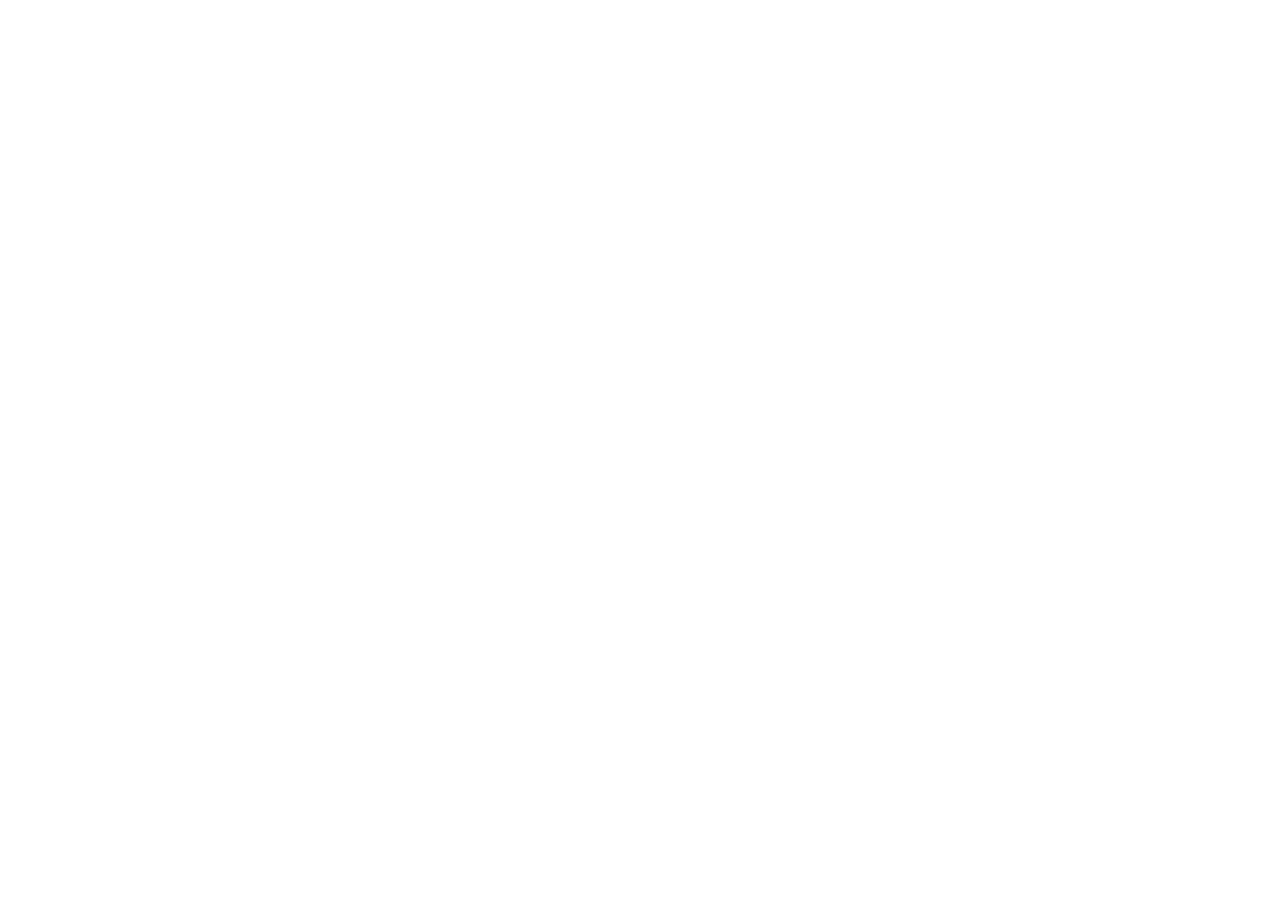
==== index.html @ 43538a4d "Teste git" ====
<!DOCTYPE html>
<html lang="pt-BR">
<head>
    <meta charset="UTF-8">
    <meta name="viewport" content="width=device-width, initial-scale=1.0">
    <title>TECHFIT</title>
</head>
<body>
    
</body>
</html>
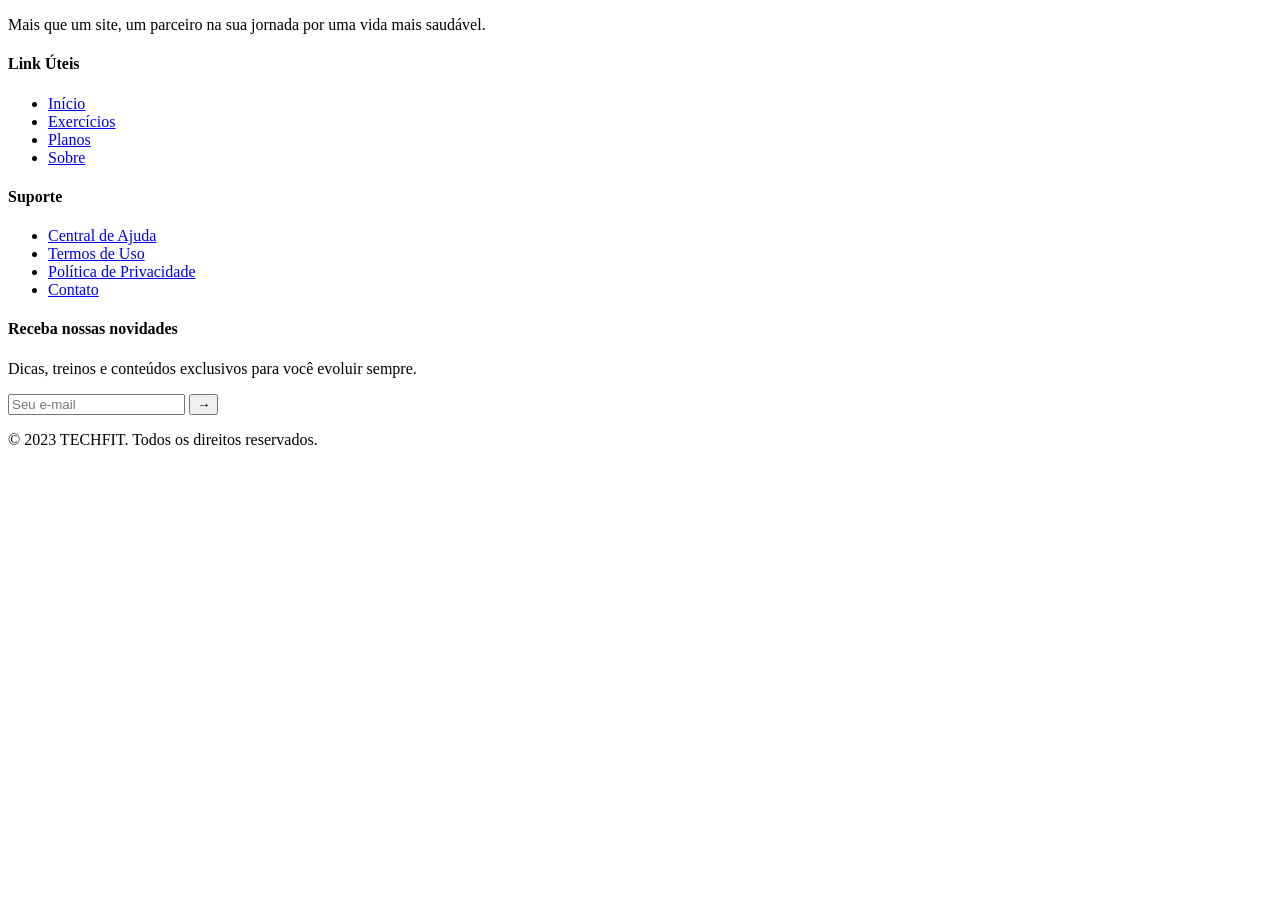
==== commit 1586b721: "Feat: desenvolvimento do footer da página, sem incluir, ainda, a estilização do css" ====
--- a/index.html
+++ b/index.html
@@ -6,6 +6,77 @@
     <title>TECHFIT</title>
 </head>
 <body>
+
+    <footer>
+        <section class="footer_superior">
+
+            <section class="footer_coluna">
+
+                <section class="logo">
+                    <section class="logo_icone">
+
+                    </section>
+                    <p>Mais que um site, um parceiro na sua jornada por uma vida mais saudável.</p>
+                </section>
+
+                <section class="icones_redes_sociais">
+                    <a href="#" arial-label="Instagram"></a>
+                    <a href="#" arial-label="Facebook"></a>
+                    <a href="#" arial-label="Youtube"></a>
+                    <a href="#" arial-label="X"></a>
+                </section>
+
+            </section>   
+
+            <section class="footer_coluna">
+                <h4>Link Úteis</h4>
+                <ul>
+                    <li><a href="#">Início</a></li>
+                    <li><a href="#">Exercícios</a></li>
+                    <li><a href="#">Planos</a></li>
+                    <li><a href="#">Sobre</a></li>
+                </ul>
+            </section>
+
+            <section class="footer_coluna">
+                <h4>Suporte</h4>
+                <ul>
+                    <li><a href="#">Central de Ajuda</a></li>
+                    <li><a href="#">Termos de Uso</a></li>
+                    <li><a href="#">Política de Privacidade</a></li>
+                    <li><a href="#">Contato</a></li>
+                </ul>
+            </section>
+
+            <section class="footer_coluna">
+                <h4>Receba nossas novidades</h4>
+                <p>Dicas, treinos e conteúdos exclusivos para você evoluir sempre.</p>
+                <form class="newsletter-form" id="newsletterForm">
+                    <input type="email" id="emailInput" placeholder="Seu e-mail" required>
+                    <button type="submit">→</button>
+                </form>
+            </section>
+
+
+        </section>
+
+
+        <section class="footer_inferior">
+            <section class="copyright">
+                <p>&copy; 2023 TECHFIT. Todos os direitos reservados.</p>
+            </section>
+        </section>
+    </footer>
+
+
+
+
+
+
+
+
+
+
     
 </body>
 </html>
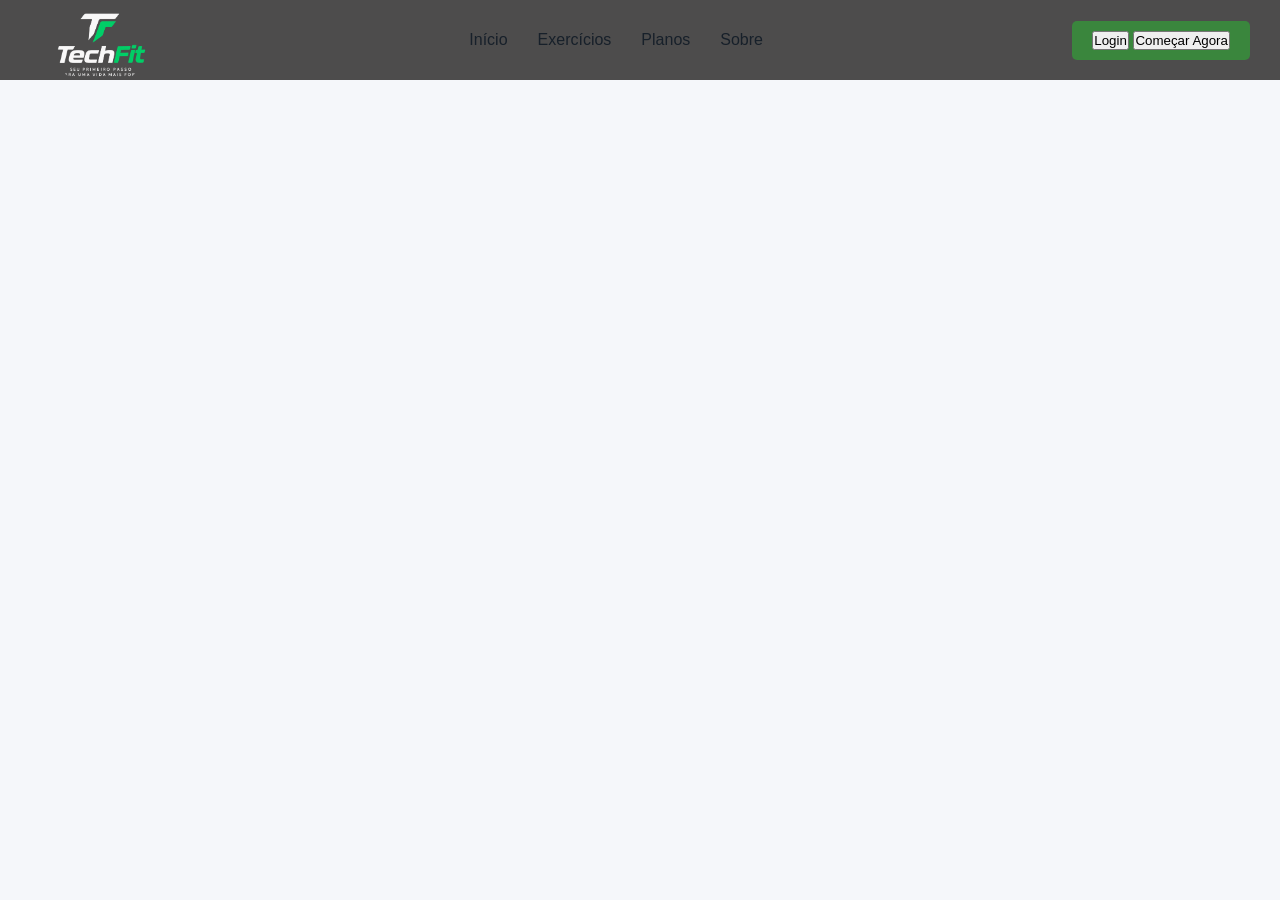
==== commit b7fc904e: "Nav Bar" ====
--- a/index.html
+++ b/index.html
@@ -3,80 +3,32 @@
 <head>
     <meta charset="UTF-8">
     <meta name="viewport" content="width=device-width, initial-scale=1.0">
+    <link rel="stylesheet" href="assets/css/style.css">
+    <link rel="stylesheet" href="assets/css/layout.css">
     <title>TECHFIT</title>
 </head>
 <body>
-
-    <footer>
-        <section class="footer_superior">
-
-            <section class="footer_coluna">
-
-                <section class="logo">
-                    <section class="logo_icone">
-
-                    </section>
-                    <p>Mais que um site, um parceiro na sua jornada por uma vida mais saudável.</p>
-                </section>
-
-                <section class="icones_redes_sociais">
-                    <a href="#" arial-label="Instagram"></a>
-                    <a href="#" arial-label="Facebook"></a>
-                    <a href="#" arial-label="Youtube"></a>
-                    <a href="#" arial-label="X"></a>
-                </section>
-
-            </section>   
-
-            <section class="footer_coluna">
-                <h4>Link Úteis</h4>
-                <ul>
-                    <li><a href="#">Início</a></li>
-                    <li><a href="#">Exercícios</a></li>
-                    <li><a href="#">Planos</a></li>
-                    <li><a href="#">Sobre</a></li>
-                </ul>
-            </section>
-
-            <section class="footer_coluna">
-                <h4>Suporte</h4>
-                <ul>
-                    <li><a href="#">Central de Ajuda</a></li>
-                    <li><a href="#">Termos de Uso</a></li>
-                    <li><a href="#">Política de Privacidade</a></li>
-                    <li><a href="#">Contato</a></li>
-                </ul>
-            </section>
-
-            <section class="footer_coluna">
-                <h4>Receba nossas novidades</h4>
-                <p>Dicas, treinos e conteúdos exclusivos para você evoluir sempre.</p>
-                <form class="newsletter-form" id="newsletterForm">
-                    <input type="email" id="emailInput" placeholder="Seu e-mail" required>
-                    <button type="submit">→</button>
-                </form>
-            </section>
-
-
+    <nav>
+        <section class="nav-logo">
+            <a href="inicio" class="logo-link">
+            <img src="assets/img/logo_techfit.png" alt="Logo TechFit" class="logo-image">
+            </a>
+        </section>
+        
+        <section class="nav-menu">
+            <ul>
+                <li><a href="inicio" id="inicio">Início</a></li>
+                <li><a href="exercicios" id="exercicios">Exercícios</a></li>
+                <li><a href="planos" id="planos">Planos</a></li>
+                <li><a href="sobre" id="sobre">Sobre</a></li>
+            </ul>
+        </section>
+        
+        <section class="nav-button">
+            <button class="btn-login" id="login">Login</button>
+            <button class="btn-cadastrar" id="cadastrar">Começar Agora</button>
         </section>
 
-
-        <section class="footer_inferior">
-            <section class="copyright">
-                <p>&copy; 2023 TECHFIT. Todos os direitos reservados.</p>
-            </section>
-        </section>
-    </footer>
-
-
-
-
-
-
-
-
-
-
-    
+    </nav>
 </body>
 </html>
--- a/assets/css/style.css
+++ b/assets/css/style.css
@@ -0,0 +1,21 @@
+*{
+    margin: 0;
+    padding: 0;
+    box-sizing: border-box;
+}
+
+body{
+    font-family: Arial, Helvetica, sans-serif;
+    background-color: #F5F7FA;
+    color: #17202A;
+}
+
+a{
+    text-decoration: none;
+    color: inherit;
+}
+
+button{
+    font-family: inherit;
+    cursor: pointer;
+}
--- a/assets/css/layout.css
+++ b/assets/css/layout.css
@@ -0,0 +1,35 @@
+nav{
+    max-width: 100%;
+    height: 80px;
+    margin: auto;
+    display: flex;
+    flex-direction: row;
+    align-items: center;
+    justify-content: space-between;
+    padding: 0 30px;
+    background-color: #4d4c4c;
+}
+
+nav .nav-menu ul{
+    display: flex;
+    flex-direction: row;
+    gap: 30px;
+    list-style: none;
+}
+
+.nav-logo img{
+    width: 100px;
+    height: 100px;
+    border-radius: 50%;
+    margin-right: 10px;
+    margin-left: 20px;
+}
+
+.nav-button{
+    padding: 10px 20px;
+    background-color: #3a863d;
+    color: white;
+    border: none;
+    border-radius: 5px; 
+}
+    
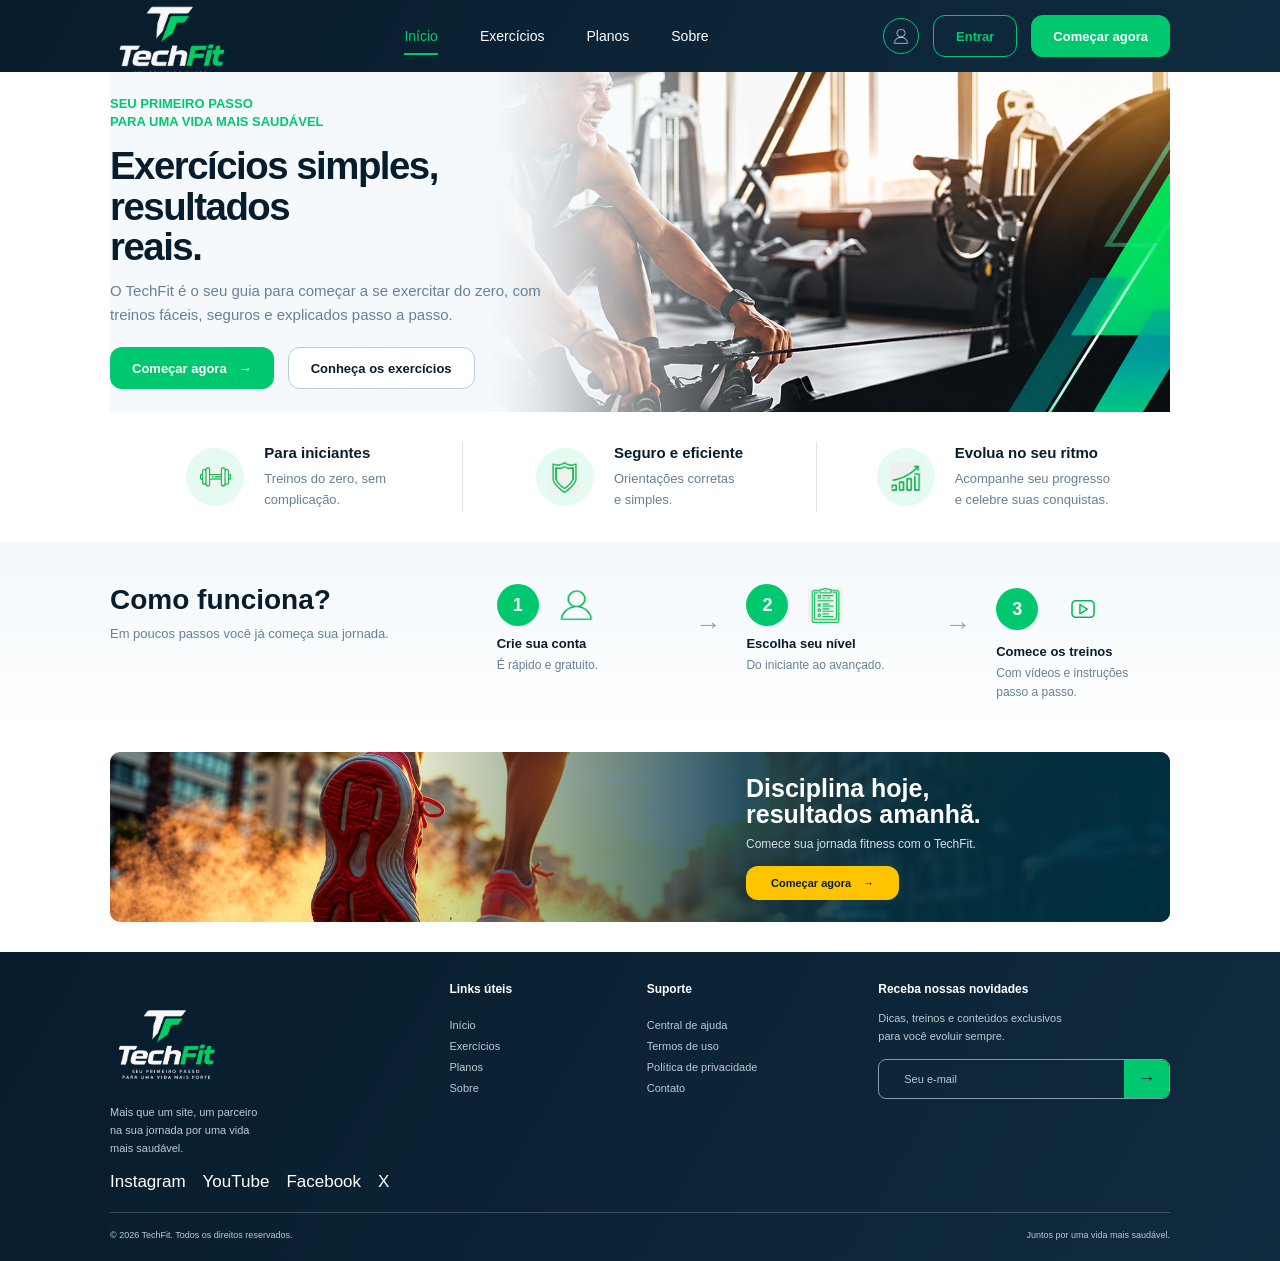
==== commit 0e0abd30: "feat: add index page" ====
--- a/index.html
+++ b/index.html
@@ -1,34 +1,428 @@
 <!DOCTYPE html>
 <html lang="pt-BR">
+
 <head>
     <meta charset="UTF-8">
     <meta name="viewport" content="width=device-width, initial-scale=1.0">
-    <link rel="stylesheet" href="assets/css/style.css">
-    <link rel="stylesheet" href="assets/css/layout.css">
-    <title>TECHFIT</title>
+
+    <link rel="stylesheet" href="./assets/css/style.css">
+    <link rel="stylesheet" href="./assets/css/layout.css">
+    <link rel="stylesheet" href="./assets/css/components.css">
+
+    <title>TechFit</title>
 </head>
+
 <body>
-    <nav>
-        <section class="nav-logo">
-            <a href="inicio" class="logo-link">
-            <img src="assets/img/logo_techfit.png" alt="Logo TechFit" class="logo-image">
+
+    <header class="header">
+
+        <section class="container header-content">
+
+            <a href="index.html" class="logo">
+                <img src="assets/img/logo_techfit.png" alt="Logo TechFit">
             </a>
-        </section>
-        
-        <section class="nav-menu">
-            <ul>
-                <li><a href="inicio" id="inicio">Início</a></li>
-                <li><a href="exercicios" id="exercicios">Exercícios</a></li>
-                <li><a href="planos" id="planos">Planos</a></li>
-                <li><a href="sobre" id="sobre">Sobre</a></li>
-            </ul>
-        </section>
-        
-        <section class="nav-button">
-            <button class="btn-login" id="login">Login</button>
-            <button class="btn-cadastrar" id="cadastrar">Começar Agora</button>
-        </section>
-
-    </nav>
+
+            <nav class="menu">
+                <a href="index.html" class="active">Início</a>
+                <a href="exercicios.html">Exercícios</a>
+                <a href="planos.html">Planos</a>
+                <a href="sobre.html">Sobre</a>
+            </nav>
+
+            <section class="header-actions">
+
+                <a href="pages/perfil.html" class="user-button">
+                    <img src="assets/img/icon_user.png" alt="Usuário">
+                </a>
+
+                <a href="pages/login.html" class="btn btn-outline">
+                    Entrar
+                </a>
+
+                <a href="pages/cadastro.html" class="btn btn-primary">
+                    Começar agora
+                </a>
+
+            </section>
+
+        </section>
+
+    </header>
+
+
+    <main>
+
+        <!-- Banner principal -->
+
+        <section class="hero">
+
+            <section class="container hero-content">
+
+                <section class="hero-text">
+
+                    <section class="hero-label">
+                        SEU PRIMEIRO PASSO<br>
+                        PARA UMA VIDA MAIS SAUDÁVEL
+                    </section>
+
+                    <h1>
+                        Exercícios simples,<br>
+                        resultados <section>reais.</section>
+                    </h1>
+
+                    <p>
+                        O TechFit é o seu guia para começar a se exercitar
+                        do zero, com treinos fáceis, seguros e explicados
+                        passo a passo.
+                    </p>
+
+                    <section class="hero-buttons">
+
+                        <a href="pages/cadastro.html" class="btn btn-primary">
+                            Começar agora
+                            <section>→</section>
+                        </a>
+
+                        <a href="pages/exercicios.html" class="btn btn-secondary">
+                            Conheça os exercícios
+                        </a>
+
+                    </section>
+
+                </section>
+
+
+                <section class="hero-image">
+
+                    <img
+                        src="assets/img/banner_inicio.png"
+                        alt="Pessoa realizando exercício">
+
+                </section>
+
+            </section>
+
+        </section>
+
+
+        <!-- Benefícios -->
+
+        <section class="benefits">
+
+            <section class="container benefits-grid">
+
+                <section class="benefit">
+
+                    <section class="benefit-icon">
+
+                        <img
+                            src="assets/img/icon_halter.png"
+                            alt="Ícone de halter">
+
+                    </section>
+
+                    <section class="benefit-text">
+
+                        <h3>Para iniciantes</h3>
+
+                        <p>
+                            Treinos do zero, sem<br>
+                            complicação.
+                        </p>
+
+                    </section>
+
+                </section>
+
+
+                <section class="benefit">
+
+                    <section class="benefit-icon">
+
+                        <img
+                            src="assets/img/icon_shield.png"
+                            alt="Ícone de escudo">
+
+                    </section>
+
+                    <section class="benefit-text">
+
+                        <h3>Seguro e eficiente</h3>
+
+                        <p>
+                            Orientações corretas<br>
+                            e simples.
+                        </p>
+
+                    </section>
+
+                </section>
+
+
+                <section class="benefit">
+
+                    <section class="benefit-icon">
+
+                        <img
+                            src="assets/img/icon_evolution.png"
+                            alt="Ícone de progresso">
+
+                    </section>
+
+                    <section class="benefit-text">
+
+                        <h3>Evolua no seu ritmo</h3>
+
+                        <p>
+                            Acompanhe seu progresso<br>
+                            e celebre suas conquistas.
+                        </p>
+
+                    </section>
+
+                </section>
+
+            </section>
+
+        </section>
+
+
+        <!-- Como funciona -->
+
+        <section class="how-it-works">
+
+            <section class="container">
+
+                <section class="how-content">
+
+                    <section class="how-title">
+
+                        <h2>Como funciona?</h2>
+
+                        <p>
+                            Em poucos passos você já começa sua jornada.
+                        </p>
+
+                    </section>
+
+
+                    <section class="steps">
+
+                        <section class="step">
+
+                            <section class="step-top">
+
+                                <section class="step-number">1</section>
+
+                                <img
+                                    src="assets/img/icon_account.png"
+                                    alt="Criar conta">
+
+                            </section>
+
+                            <h3>Crie sua conta</h3>
+
+                            <p>
+                                É rápido e gratuito.
+                            </p>
+
+                        </section>
+
+
+                        <section class="step-arrow">→</section>
+
+
+                        <section class="step">
+
+                            <section class="step-top">
+
+                                <section class="step-number">2</section>
+
+                                <img
+                                    src="assets/img/icon_level.png"
+                                    alt="Escolher nível">
+
+                            </section>
+
+                            <h3>Escolha seu nível</h3>
+
+                            <p>
+                                Do iniciante ao avançado.
+                            </p>
+
+                        </section>
+
+
+                        <section class="step-arrow">→</section>
+
+                        <section class="step">
+
+                            <section class="step-top">
+
+                                <section class="step-number">3</section>
+
+                                <img
+                                    src="assets/img/icon_video.png"
+                                    alt="Começar treino"
+                                    class="icon-video">
+
+                            </section>
+
+                            <h3>Comece os treinos</h3>
+
+                            <p>
+                                Com vídeos e instruções<br>
+                                passo a passo.
+                            </p>
+
+                        </section>
+
+                    </section>
+
+                </section>
+
+            </section>
+
+        </section>
+
+
+        <!-- Banner inferior -->
+
+        <section class="cta-section">
+
+            <section class="container">
+
+                <section class="cta-banner">
+
+                    <img
+                        src="assets/img/banner_final.png"
+                        alt="Banner TechFit"
+                        class="cta-background">
+
+                    <section class="cta-content">
+
+                        <h2>
+                            Disciplina hoje,<br>
+                            <section>resultados amanhã.</section>
+                        </h2>
+
+                        <p>
+                            Comece sua jornada fitness com o TechFit.
+                        </p>
+
+                        <a href="pages/cadastro.html" class="btn btn-yellow">
+                            Começar agora
+                            <section>→</section>
+                        </a>
+
+                    </section>
+
+                </section>
+
+            </section>
+
+        </section>
+
+    </main>
+
+
+    <!-- Rodapé -->
+
+    <footer class="footer">
+
+        <section class="container footer-grid">
+
+            <section class="footer-brand">
+
+                <img
+                    src="assets/img/logo_techfit.png"
+                    alt="Logo TechFit"
+                    class="footer-logo">
+
+                <p>
+                    Mais que um site, um parceiro<br>
+                    na sua jornada por uma vida<br>
+                    mais saudável.
+                </p>
+
+                <section class="social-links">
+
+                    <a href="#">Instagram</a>
+                    <a href="#">YouTube</a>
+                    <a href="#">Facebook</a>
+                    <a href="#">X</a>
+
+                </section>
+
+            </section>
+
+
+            <section class="footer-links">
+
+                <h3>Links úteis</h3>
+
+                <a href="index.html">Início</a>
+                <a href="exercicios.html">Exercícios</a>
+                <a href="planos.html">Planos</a>
+                <a href="sobre.html">Sobre</a>
+
+            </section>
+
+
+            <section class="footer-links">
+
+                <h3>Suporte</h3>
+
+                <a href="#">Central de ajuda</a>
+                <a href="#">Termos de uso</a>
+                <a href="#">Política de privacidade</a>
+                <a href="#">Contato</a>
+
+            </section>
+
+
+            <section class="newsletter">
+
+                <h3>Receba nossas novidades</h3>
+
+                <p>
+                    Dicas, treinos e conteúdos exclusivos<br>
+                    para você evoluir sempre.
+                </p>
+
+                <form class="newsletter-form">
+
+                    <section>✉</section>
+
+                    <input
+                        type="email"
+                        placeholder="Seu e-mail">
+
+                    <button type="submit">
+                        →
+                    </button>
+
+                </form>
+
+            </section>
+
+        </section>
+
+
+        <section class="container footer-bottom">
+
+            <p>
+                © 2026 TechFit. Todos os direitos reservados.
+            </p>
+
+            <p>
+                Juntos por uma vida mais saudável. 
+            </p>
+
+        </section>
+
+    </footer>
+
 </body>
+
 </html>
--- a/assets/css/style.css
+++ b/assets/css/style.css
@@ -1,21 +1,67 @@
-*{
+:root {
+    --green: #00c86f;
+    --green-dark: #00ad5f;
+    --green-light: #e5faf1;
+
+    --navy: #071c2c;
+    --navy-light: #123044;
+
+    --text: #10283c;
+    --text-light: #668097;
+
+    --white: #ffffff;
+    --background: #f5f9fc;
+
+    --yellow: #ffc400;
+
+    --border: #dce6ee;
+
+    --container: 1060px;
+}
+
+* {
     margin: 0;
     padding: 0;
     box-sizing: border-box;
 }
 
-body{
-    font-family: Arial, Helvetica, sans-serif;
-    background-color: #F5F7FA;
-    color: #17202A;
+html {
+    scroll-behavior: smooth;
 }
 
-a{
-    text-decoration: none;
-    color: inherit;
+body {
+    font-family: Arial, Helvetica, sans-serif;
+    color: var(--text);
+    background: var(--white);
 }
 
-button{
-    font-family: inherit;
+img {
+    display: block;
+    max-width: 100%;
+}
+
+a {
+    color: inherit;
+    text-decoration: none;
+}
+
+button,
+input {
+    font: inherit;
+}
+
+button {
+    border: none;
     cursor: pointer;
+}
+
+h1,
+h2,
+h3 {
+    color: var(--navy);
+}
+
+p {
+    color: var(--text-light);
+    line-height: 1.6;
 }
--- a/assets/css/layout.css
+++ b/assets/css/layout.css
@@ -1,35 +1,388 @@
-nav{
-    max-width: 100%;
-    height: 80px;
-    margin: auto;
-    display: flex;
-    flex-direction: row;
+.container {
+    width: min(90%, var(--container));
+    margin: 0 auto;
+}
+
+
+/* Header */
+
+.header {
+    width: 100%;
+    height: 72px;
+
+    background: linear-gradient(
+        120deg,
+        #071c2c,
+        #102b3f
+    );
+}
+
+.header-content {
+    height: 100%;
+
+    display: flex;
     align-items: center;
     justify-content: space-between;
-    padding: 0 30px;
-    background-color: #4d4c4c;
-}
-
-nav .nav-menu ul{
-    display: flex;
-    flex-direction: row;
-    gap: 30px;
-    list-style: none;
-}
-
-.nav-logo img{
-    width: 100px;
-    height: 100px;
-    border-radius: 50%;
-    margin-right: 10px;
-    margin-left: 20px;
-}
-
-.nav-button{
-    padding: 10px 20px;
-    background-color: #3a863d;
-    color: white;
-    border: none;
-    border-radius: 5px; 
-}
-    +}
+
+.logo {
+    width: 120px;
+}
+
+.menu {
+    display: flex;
+    align-items: center;
+    gap: 42px;
+}
+
+.header-actions {
+    display: flex;
+    align-items: center;
+    gap: 14px;
+}
+
+
+/* Hero */
+
+.hero {
+    width: 100%;
+    height: 340px;
+    overflow: hidden;
+}
+
+.hero-content {
+    height: 340px;
+    position: relative;
+}
+
+.hero-image {
+    width: 100%;
+    height: 100%;
+
+    position: absolute;
+    inset: 0;
+
+    z-index: 1;
+}
+
+.hero-image img {
+    width: 100%;
+    height: 100%;
+
+    object-fit: cover;
+    object-position: center;
+
+    display: block;
+}
+
+.hero-content::after {
+    content: "";
+
+    position: absolute;
+    top: 0;
+    left: 0;
+
+    width: 65%;
+    height: 100%;
+
+    z-index: 2;
+
+    background: linear-gradient(
+        90deg,
+        #f5f9fc 0%,
+        #f5f9fc 55%,
+        rgba(245, 249, 252, 0) 100%
+    );
+
+    pointer-events: none;
+}
+
+.hero-text {
+    width: 50%;
+    height: 100%;
+
+    position: relative;
+    z-index: 3;
+
+    display: flex;
+    flex-direction: column;
+    justify-content: center;
+}
+
+/* Botões */
+.hero-buttons {
+    display: flex;
+    align-items: center;
+
+    gap: 14px;
+    margin-top: 20px;
+}
+
+
+/* Benefits */
+
+.benefits {
+    background: var(--white);
+}
+
+.benefits-grid {
+    min-height: 130px;
+
+    display: grid;
+    grid-template-columns: repeat(3, 1fr);
+    align-items: center;
+}
+
+.benefit {
+    display: flex;
+    align-items: center;
+    justify-content: center;
+
+    gap: 20px;
+
+    min-height: 70px;
+}
+
+.benefit:not(:last-child) {
+    border-right: 1px solid var(--border);
+}
+
+
+/* Como funciona */
+
+.how-it-works {
+    padding: 42px 0 30px;
+
+    background:
+        linear-gradient(
+            180deg,
+            #f2f8fc 0%,
+            #ffffff 100%
+        );
+}
+
+.how-content {
+    display: grid;
+
+    grid-template-columns:
+        minmax(250px, 1fr)
+        minmax(600px, 2fr);
+
+    gap: 50px;
+
+    align-items: start;
+}
+
+.steps {
+    display: flex;
+    align-items: flex-start;
+    justify-content: space-between;
+
+    gap: 25px;
+}
+
+.step {
+    flex: 1;
+}
+
+.step-top {
+    display: flex;
+    align-items: center;
+
+    gap: 20px;
+
+    margin-bottom: 10px;
+}
+
+.step-top img {
+    width: 35px;
+    height: 35px;
+
+    object-fit: contain;
+}
+
+.step-top img.icon-video {
+    width: 50px;
+    height: 50px;
+}
+
+.step-arrow {
+    margin-top: 25px;
+}
+
+
+/* CTA */
+
+.cta-section {
+    padding: 20px 0 30px;
+
+    background: var(--white);
+}
+
+.cta-banner {
+    height: 170px;
+
+    position: relative;
+
+    overflow: hidden;
+
+    border-radius: 10px;
+}
+
+.cta-background {
+    position: absolute;
+
+    width: 100%;
+    height: 100%;
+
+    object-fit: cover;
+}
+
+.cta-content {
+    position: relative;
+    z-index: 2;
+
+    width: 40%;
+    height: 100%;
+
+    margin-left: auto;
+    padding-right: 30px;
+
+    display: flex;
+    flex-direction: column;
+    justify-content: center;
+    align-items: flex-start;
+}
+
+
+/* Footer */
+
+.footer {
+    background:
+        linear-gradient(
+            120deg,
+            #071c2c,
+            #102b3f
+        );
+
+    padding: 30px 0 18px;
+}
+
+.footer-grid {
+    display: grid;
+
+    grid-template-columns:
+        1.5fr
+        0.8fr
+        1fr
+        1.7fr;
+
+    gap: 60px;
+}
+
+.footer-bottom {
+    display: flex;
+    align-items: center;
+    justify-content: space-between;
+
+    margin-top: 20px;
+    padding-top: 15px;
+
+    border-top: 1px solid rgba(255, 255, 255, 0.2);
+}
+
+
+/* Responsividade */
+
+@media (max-width: 900px) {
+
+    .menu {
+        display: none;
+    }
+
+    .hero-content {
+        grid-template-columns: 1fr;
+    }
+
+    .hero-text {
+        padding: 50px 0;
+    }
+
+    .hero-image {
+        height: 300px;
+    }
+
+    .benefits-grid {
+        grid-template-columns: 1fr;
+    }
+
+    .benefit {
+        padding: 25px 0;
+    }
+
+    .benefit:not(:last-child) {
+        border-right: none;
+        border-bottom: 1px solid var(--border);
+    }
+
+    .how-content {
+        grid-template-columns: 1fr;
+    }
+
+    .steps {
+        flex-direction: column;
+    }
+
+    .step-arrow {
+        display: none;
+    }
+
+    .footer-grid {
+        grid-template-columns: repeat(2, 1fr);
+    }
+}
+
+
+@media (max-width: 600px) {
+
+    .header {
+        height: 65px;
+    }
+
+    .header-actions .btn-outline {
+        display: none;
+    }
+
+    .hero-content {
+        width: 100%;
+    }
+
+    .hero-text {
+        width: 90%;
+        margin: auto;
+    }
+
+    .hero-buttons {
+        flex-direction: column;
+        align-items: stretch;
+    }
+
+    .hero-image {
+        height: 240px;
+    }
+
+    .cta-content {
+        padding: 30px;
+    }
+
+    .footer-grid {
+        grid-template-columns: 1fr;
+    }
+
+    .footer-bottom {
+        flex-direction: column;
+        align-items: flex-start;
+
+        gap: 10px;
+    }
+}
--- a/assets/css/components.css
+++ b/assets/css/components.css
@@ -0,0 +1,396 @@
+/* Menu */
+
+.menu a {
+    position: relative;
+    padding: 26px 0;
+
+    font-size: 14px;
+    color: var(--white);
+
+    transition: 0.2s;
+}
+
+.menu a:hover,
+.menu a.active {
+    color: var(--green);
+}
+
+.menu a.active::after {
+    content: "";
+
+    position: absolute;
+
+    left: 0;
+    right: 0;
+    bottom: 15px;
+
+    height: 2px;
+
+    background: var(--green);
+}
+
+
+/* Botões */
+
+.btn {
+    min-height: 42px;
+
+    padding: 0 22px;
+
+    display: inline-flex;
+    align-items: center;
+    justify-content: center;
+
+    gap: 12px;
+
+    border-radius: 12px;
+
+    font-size: 13px;
+    font-weight: 700;
+
+    transition:
+        transform 0.2s,
+        background 0.2s;
+}
+
+.btn:hover {
+    transform: translateY(-2px);
+}
+
+.btn-primary {
+    color: var(--white);
+    background: var(--green);
+}
+
+.btn-primary:hover {
+    background: var(--green-dark);
+}
+
+.btn-outline {
+    color: var(--green);
+    border: 1px solid var(--green);
+    background: transparent;
+}
+
+.btn-secondary {
+    color: var(--navy);
+    border: 1px solid #b9cbd9;
+    background: var(--white);
+}
+
+.btn-yellow {
+    color: var(--navy);
+    background: var(--yellow);
+}
+
+
+/* Usuário */
+
+.user-button {
+    width: 36px;
+    height: 36px;
+
+    display: flex;
+    align-items: center;
+    justify-content: center;
+
+    border: 1px solid var(--green);
+    border-radius: 50%;
+}
+
+.user-button img {
+    width: 18px;
+}
+
+
+/* Hero */
+
+.hero-label {
+    display: block;
+
+    margin-bottom: 15px;
+
+    color: var(--green);
+
+    font-size: 13px;
+    line-height: 1.4;
+    font-weight: 700;
+}
+
+.hero-text {
+    background: linear-gradient(
+        90deg,
+        rgba(245, 249, 252, 1) 0%,
+        rgba(245, 249, 252, 0.95) 60%,
+        rgba(245, 249, 252, 0) 100%
+    );
+}
+
+.hero h1 {
+    margin-bottom: 12px;
+
+    font-size: clamp(34px, 3vw, 46px);
+    line-height: 1.05;
+
+    letter-spacing: -1.5px;
+}
+
+.hero h1 span {
+    color: var(--green);
+}
+
+.hero-text > p {
+    max-width: 440px;
+
+    font-size: 15px;
+}
+
+
+/* Benefícios */
+
+.benefit-icon {
+    width: 58px;
+    height: 58px;
+
+    flex-shrink: 0;
+
+    display: flex;
+    align-items: center;
+    justify-content: center;
+
+    border-radius: 50%;
+
+    background: var(--green-light);
+}
+
+.benefit-icon img {
+    width: 31px;
+    height: 31px;
+
+    object-fit: contain;
+}
+
+.benefit h3 {
+    margin-bottom: 8px;
+
+    font-size: 15px;
+}
+
+.benefit p {
+    font-size: 13px;
+}
+
+
+/* Como funciona */
+
+.how-title h2 {
+    margin-bottom: 8px;
+
+    font-size: 28px;
+}
+
+.how-title p {
+    font-size: 13px;
+}
+
+.step-number {
+    width: 42px;
+    height: 42px;
+
+    display: flex;
+    align-items: center;
+    justify-content: center;
+
+    flex-shrink: 0;
+
+    border-radius: 50%;
+
+    color: var(--white);
+    background: var(--green);
+
+    font-size: 18px;
+    font-weight: bold;
+}
+
+.step h3 {
+    margin-bottom: 5px;
+
+    font-size: 13px;
+}
+
+.step p {
+    font-size: 12px;
+}
+
+.step-arrow {
+    color: #8da6bb;
+
+    font-size: 26px;
+}
+
+
+
+/* Banner CTA */
+
+.cta-banner::after {
+    content: "";
+
+    position: absolute;
+    inset: 0;
+
+    background:
+        linear-gradient(
+            270deg,
+            rgba(0, 49, 67, 0.95) 0%,
+            rgba(0, 49, 67, 0.85) 40%,
+            rgba(0, 49, 67, 0) 75%
+        );
+}
+
+.cta-content h2 {
+    margin-bottom: 8px;
+
+    color: var(--white);
+
+    font-size: 25px;
+    line-height: 1.05;
+}
+
+.cta-content h2 span {
+    color: var(--green);
+}
+
+.cta-content p {
+    margin-bottom: 12px;
+
+    color: #d4e1e8;
+
+    font-size: 12px;
+}
+
+.cta-content .btn {
+    width: fit-content;
+    min-height: 34px;
+
+    padding: 0 25px;
+
+    font-size: 11px;
+}
+
+
+/* Footer */
+
+.footer-logo {
+    width: 110px;
+
+    margin-bottom: 12px;
+}
+
+.footer p {
+    color: #bdcad4;
+
+    font-size: 11px;
+}
+
+.footer h3 {
+    margin-bottom: 14px;
+
+    color: var(--white);
+
+    font-size: 12px;
+}
+
+.footer-links {
+    display: flex;
+    flex-direction: column;
+
+    gap: 9px;
+}
+
+.footer-links a {
+    color: #bdcad4;
+
+    font-size: 11px;
+
+    transition: 0.2s;
+}
+
+.footer-links a:hover {
+    color: var(--green);
+}
+
+.social-links {
+    display: flex;
+
+    gap: 17px;
+
+    margin-top: 15px;
+}
+
+.social-links a {
+    color: var(--white);
+
+    font-size: 17px;
+}
+
+
+/* Newsletter */
+
+.newsletter > p {
+    margin-bottom: 13px;
+}
+
+.newsletter-form {
+    height: 40px;
+
+    display: flex;
+    align-items: center;
+
+    border: 1px solid #8799a8;
+    border-radius: 8px;
+
+    overflow: hidden;
+}
+
+.newsletter-form > span {
+    margin-left: 14px;
+
+    color: #bdcad4;
+}
+
+.newsletter-form input {
+    min-width: 0;
+    flex: 1;
+
+    padding: 0 12px;
+
+    color: var(--white);
+    background: transparent;
+
+    border: none;
+    outline: none;
+
+    font-size: 11px;
+}
+
+.newsletter-form input::placeholder {
+    color: #bdcad4;
+}
+
+.newsletter-form button {
+    width: 45px;
+    height: 100%;
+
+    background: var(--green);
+
+    color: var(--navy);
+
+    font-size: 18px;
+}
+
+
+/* Rodapé inferior */
+
+.footer-bottom p {
+    font-size: 9px;
+}
